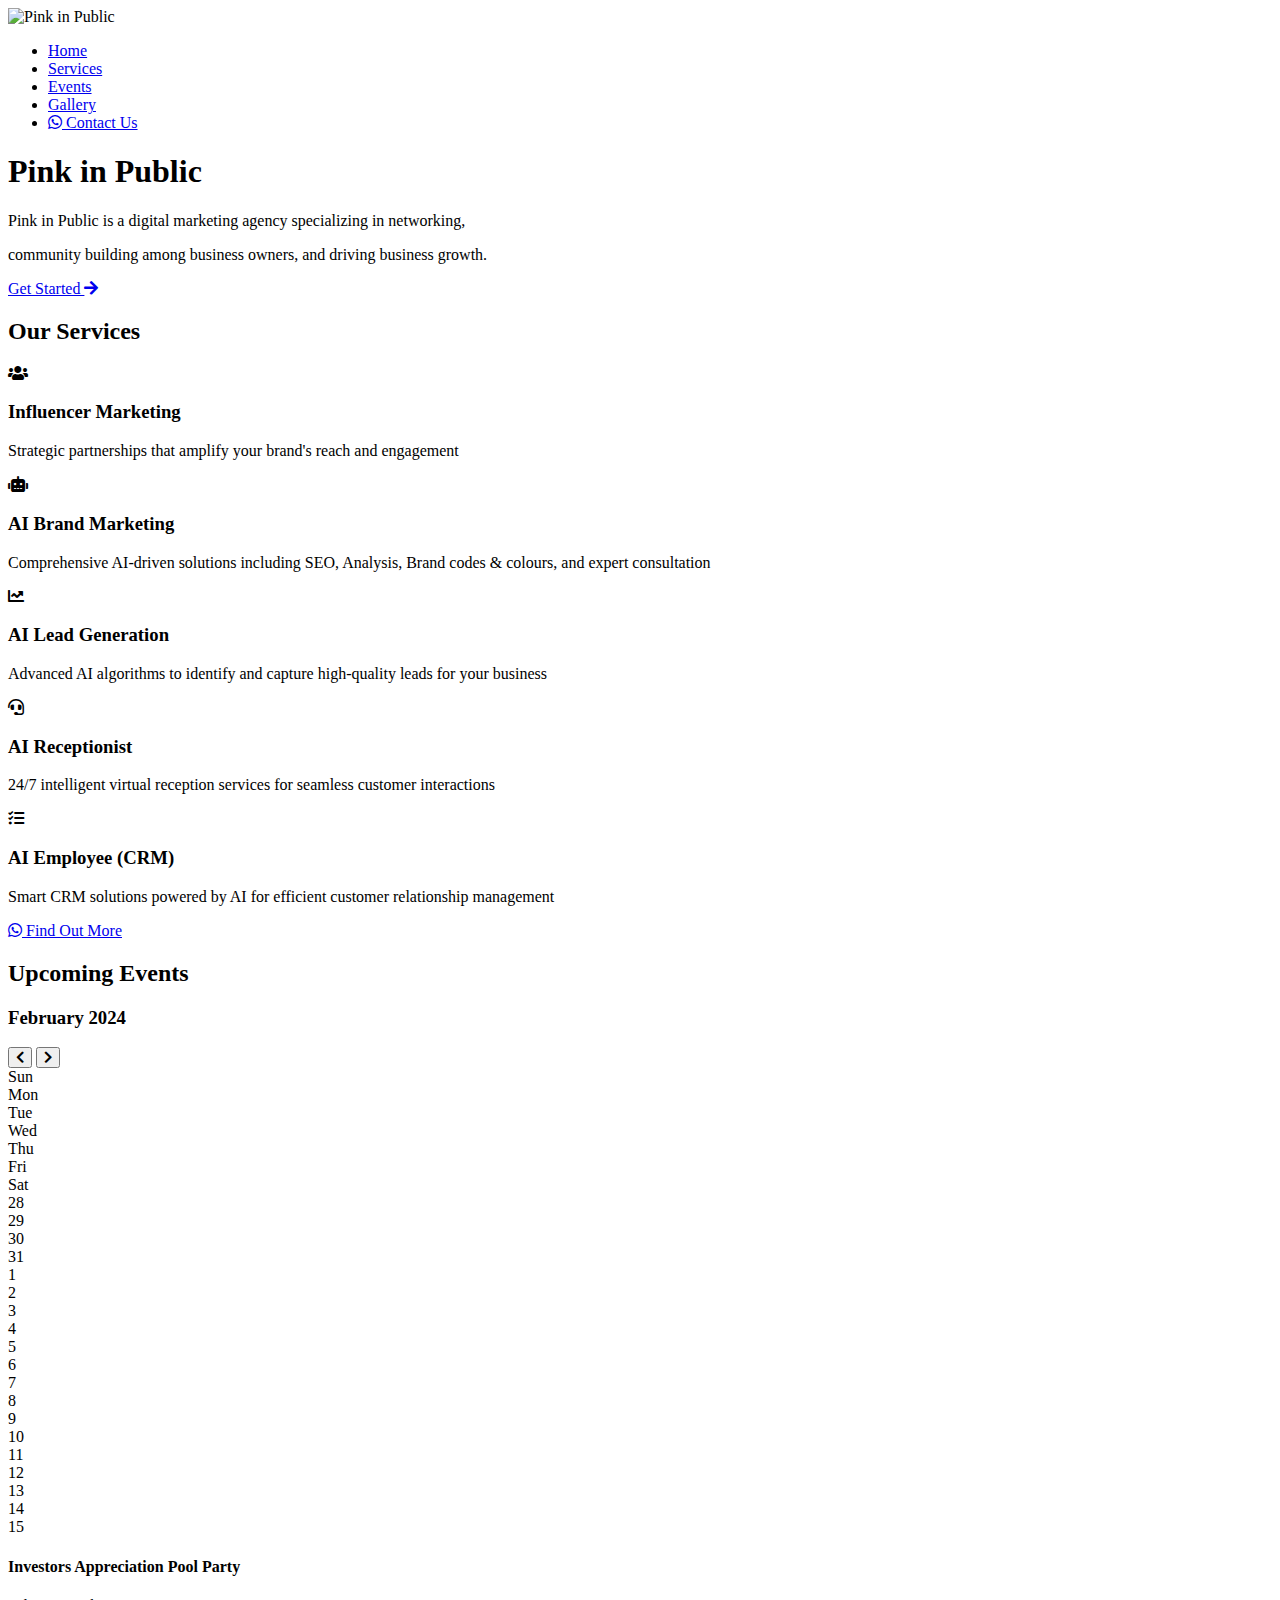
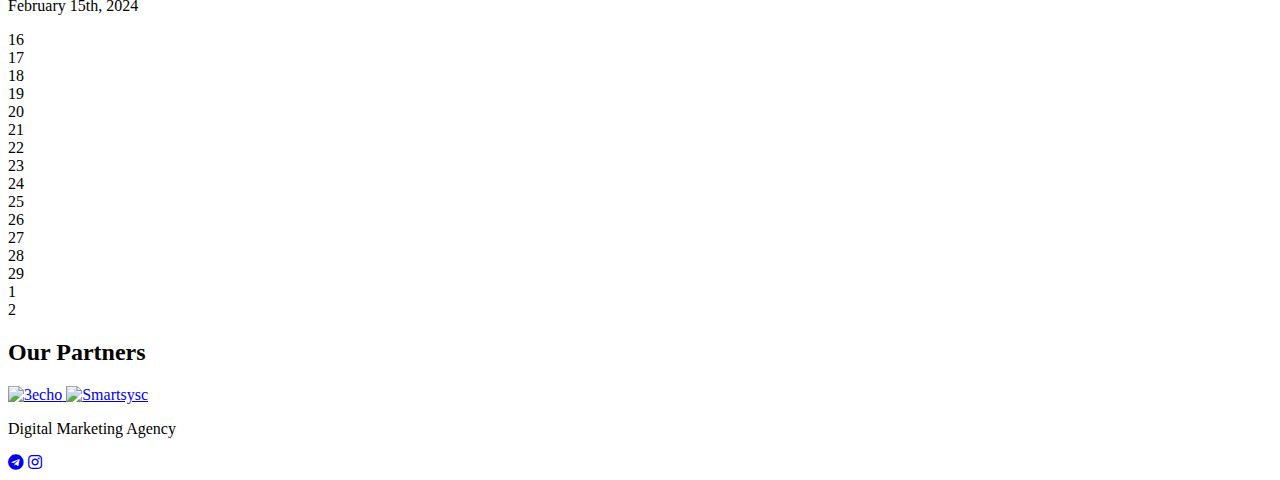
==== index.html @ c2b6cb78 "Add files via upload" ====
<!DOCTYPE html>
<html lang="en">
<head>
    <meta charset="UTF-8">
    <meta name="viewport" content="width=device-width, initial-scale=1.0">
    <title>Pink in Public - Digital Marketing Agency</title>
    <link rel="stylesheet" href="css/style.css">
    <link rel="stylesheet" href="css/animations.css">
    <!-- Add modern font from Google Fonts -->
    <link href="https://fonts.googleapis.com/css2?family=Poppins:wght@300;400;500;600;700&display=swap" rel="stylesheet">
    <link rel="stylesheet" href="https://cdnjs.cloudflare.com/ajax/libs/font-awesome/5.15.4/css/all.min.css">
</head>
<body>
    <!-- Navigation -->
    <nav class="main-nav">
        <div class="nav-container">
            <div class="logo">
                <img src="assets/logo.png" alt="Pink in Public">
            </div>
            <ul class="nav-links">
                <li><a href="index.html">Home</a></li>
                <li><a href="#services">Services</a></li>
                <li><a href="#events">Events</a></li>
                <li><a href="gallery.html">Gallery</a></li>
                <li><a href="http://wa.me/+6592980346" target="_blank" class="cta-button">
                    <i class="fab fa-whatsapp"></i> Contact Us
                </a></li>
            </ul>
        </div>
    </nav>

    <!-- Hero Section -->
    <section class="hero">
        <div class="hero-content">
            <h1>Pink in Public</h1>
            <p>Pink in Public is a digital marketing agency specializing in networking,</p>
            <p>community building among business owners, and driving business growth.</p>
            <a href="#services" class="primary-button">
                Get Started
                <i class="fas fa-arrow-right"></i>
            </a>
        </div>
    </section>

    <!-- Services Section -->
    <section id="services" class="services">
        <h2>Our Services</h2>
        <div class="services-grid">
            <div class="service-card">
                <i class="fas fa-users service-icon"></i>
                <h3>Influencer Marketing</h3>
                <p>Strategic partnerships that amplify your brand's reach and engagement</p>
            </div>
            
            <div class="service-card">
                <i class="fas fa-robot service-icon"></i>
                <h3>AI Brand Marketing</h3>
                <p>Comprehensive AI-driven solutions including SEO, Analysis, Brand codes & colours, and expert consultation</p>
            </div>
            
            <div class="service-card">
                <i class="fas fa-chart-line service-icon"></i>
                <h3>AI Lead Generation</h3>
                <p>Advanced AI algorithms to identify and capture high-quality leads for your business</p>
            </div>
            
            <div class="service-card">
                <i class="fas fa-headset service-icon"></i>
                <h3>AI Receptionist</h3>
                <p>24/7 intelligent virtual reception services for seamless customer interactions</p>
            </div>
            
            <div class="service-card">
                <i class="fas fa-tasks service-icon"></i>
                <h3>AI Employee (CRM)</h3>
                <p>Smart CRM solutions powered by AI for efficient customer relationship management</p>
            </div>
        </div>
        <a href="http://wa.me/+6592980346" target="_blank" class="primary-button centered-button">
            <i class="fab fa-whatsapp"></i> Find Out More
        </a>
    </section>

    <!-- Events Section -->
    <section id="events" class="events">
        <h2>Upcoming Events</h2>
        <div class="calendar-wrapper">
            <div class="calendar-header">
                <h3>February 2024</h3>
                <div class="calendar-nav">
                    <button class="calendar-btn prev"><i class="fas fa-chevron-left"></i></button>
                    <button class="calendar-btn next"><i class="fas fa-chevron-right"></i></button>
                </div>
            </div>
            <div class="calendar">
                <div class="calendar-weekdays">
                    <div>Sun</div>
                    <div>Mon</div>
                    <div>Tue</div>
                    <div>Wed</div>
                    <div>Thu</div>
                    <div>Fri</div>
                    <div>Sat</div>
                </div>
                <div class="calendar-days">
                    <!-- First week -->
                    <div class="calendar-day disabled">28</div>
                    <div class="calendar-day disabled">29</div>
                    <div class="calendar-day disabled">30</div>
                    <div class="calendar-day disabled">31</div>
                    <div class="calendar-day">1</div>
                    <div class="calendar-day">2</div>
                    <div class="calendar-day">3</div>
                    <!-- Second week -->
                    <div class="calendar-day">4</div>
                    <div class="calendar-day">5</div>
                    <div class="calendar-day">6</div>
                    <div class="calendar-day">7</div>
                    <div class="calendar-day">8</div>
                    <div class="calendar-day">9</div>
                    <div class="calendar-day">10</div>
                    <!-- Third week -->
                    <div class="calendar-day">11</div>
                    <div class="calendar-day">12</div>
                    <div class="calendar-day">13</div>
                    <div class="calendar-day">14</div>
                    <div class="calendar-day has-event">15
                        <div class="event-indicator">
                            <span class="event-dot"></span>
                            <div class="event-popup">
                                <h4>Investors Appreciation Pool Party</h4>
                                <p>February 15th, 2024</p>
                            </div>
                        </div>
                    </div>
                    <div class="calendar-day">16</div>
                    <div class="calendar-day">17</div>
                    <!-- Remaining days... -->
                    <div class="calendar-day">18</div>
                    <div class="calendar-day">19</div>
                    <div class="calendar-day">20</div>
                    <div class="calendar-day">21</div>
                    <div class="calendar-day">22</div>
                    <div class="calendar-day">23</div>
                    <div class="calendar-day">24</div>
                    <div class="calendar-day">25</div>
                    <div class="calendar-day">26</div>
                    <div class="calendar-day">27</div>
                    <div class="calendar-day">28</div>
                    <div class="calendar-day">29</div>
                    <div class="calendar-day disabled">1</div>
                    <div class="calendar-day disabled">2</div>
                </div>
            </div>
        </div>
    </section>

    <!-- Partners Section -->
    <section id="partners" class="partners">
        <h2>Our Partners</h2>
        <div class="partners-grid">
            <a href="https://3echo.ai" target="_blank" class="partner-link">
                <img src="res/img/3echo.png" alt="3echo" class="partner-logo">
            </a>
            <a href="https://smartsyscapital.com" target="_blank" class="partner-link">
                <img src="res/img/smartsys.png" alt="Smartsysc" class="partner-logo">
            </a>
        </div>
    </section>

    <!-- Footer -->
    <footer>
        <div class="footer-content">
            <div class="company-info">
                <p>Digital Marketing Agency</p>    
            </div>
            <div class="social-links">
                <a href="https://t.me/Smartsyscapital" target="_blank"><i class="fab fa-telegram"></i></a>
                <a href="https://www.instagram.com/pink.in.public/?hl=en" target="_blank"><i class="fab fa-instagram"></i></a>
            </div>
        </div>
    </footer>

    <script src="js/main.js"></script>
    <script src="js/calendar.js"></script>
    <script>
        // Wait for calendar to be initialized
        document.addEventListener('DOMContentLoaded', () => {
            // Now you can safely add events
            if (window.calendar) {
                calendar.addEvent('2024-03-15', 'New Event Title', 'Event Description');
            }
        });
    </script>
</body>
</html>
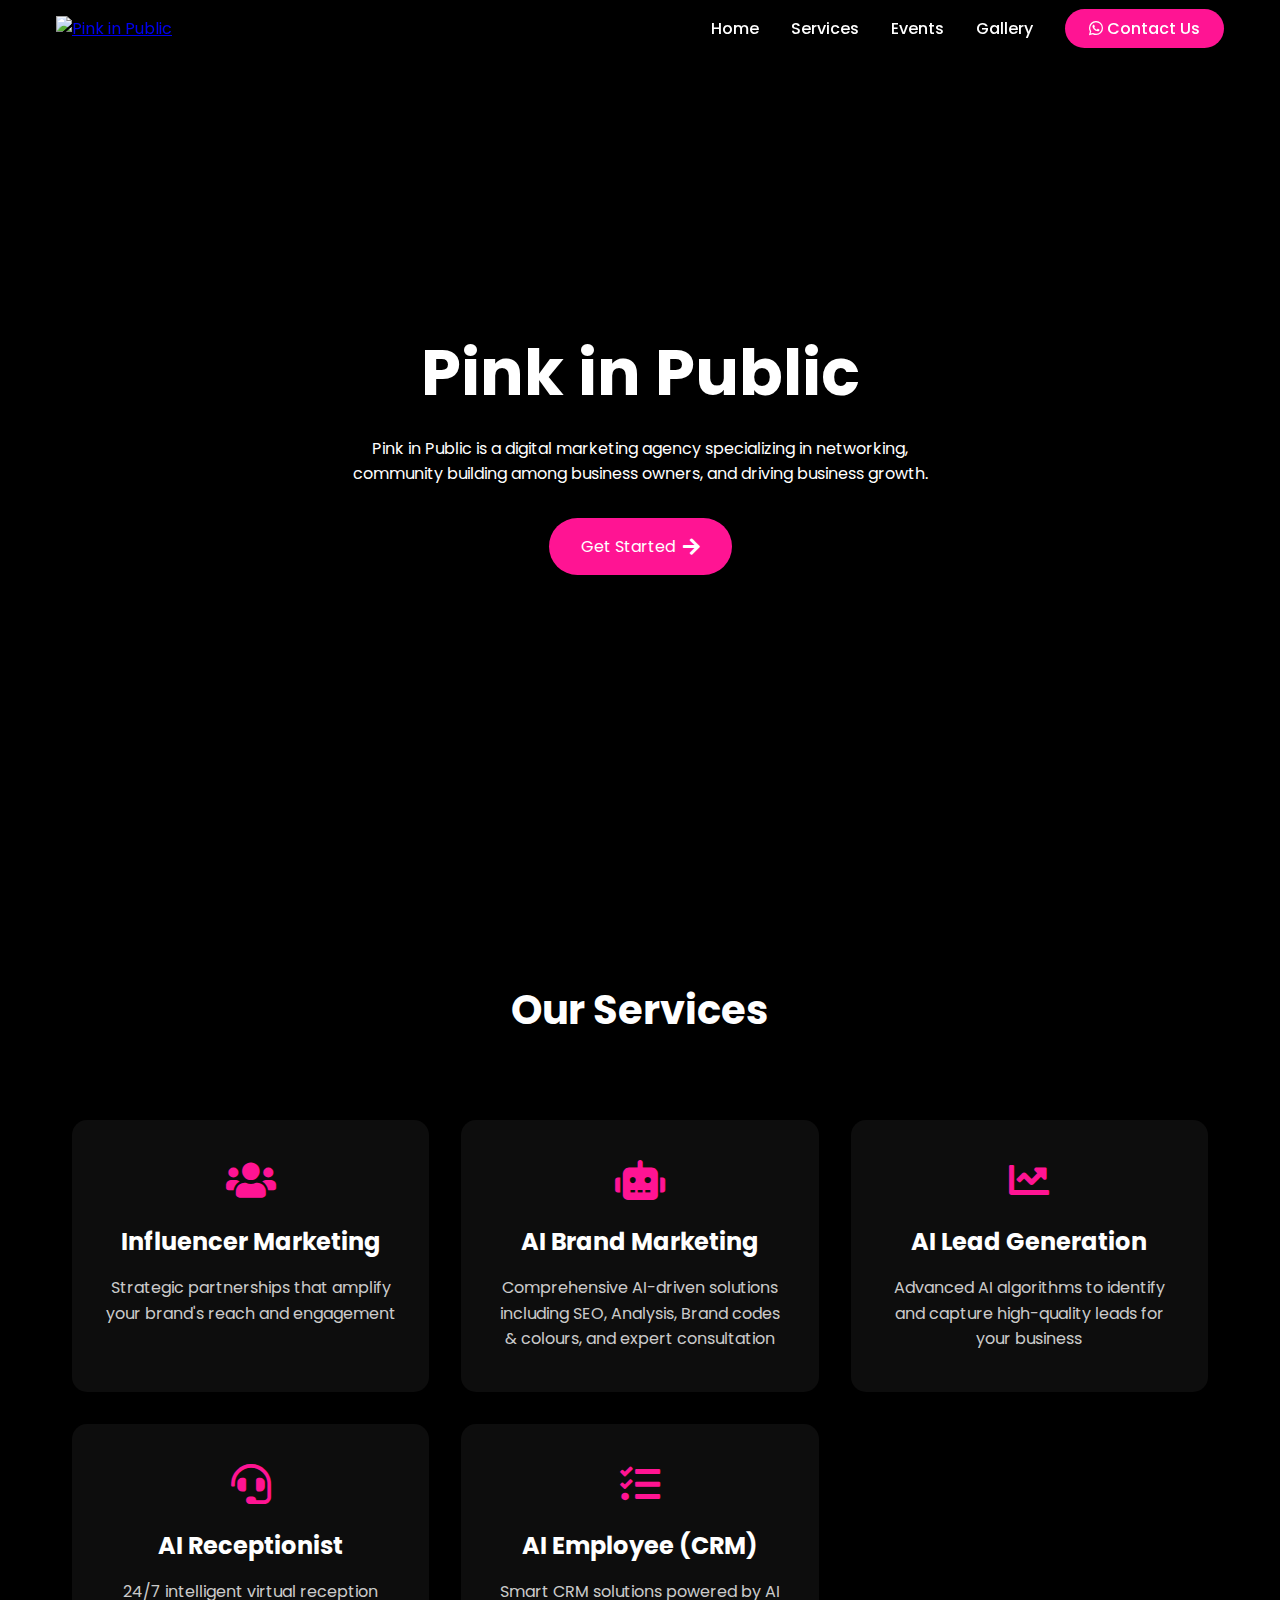
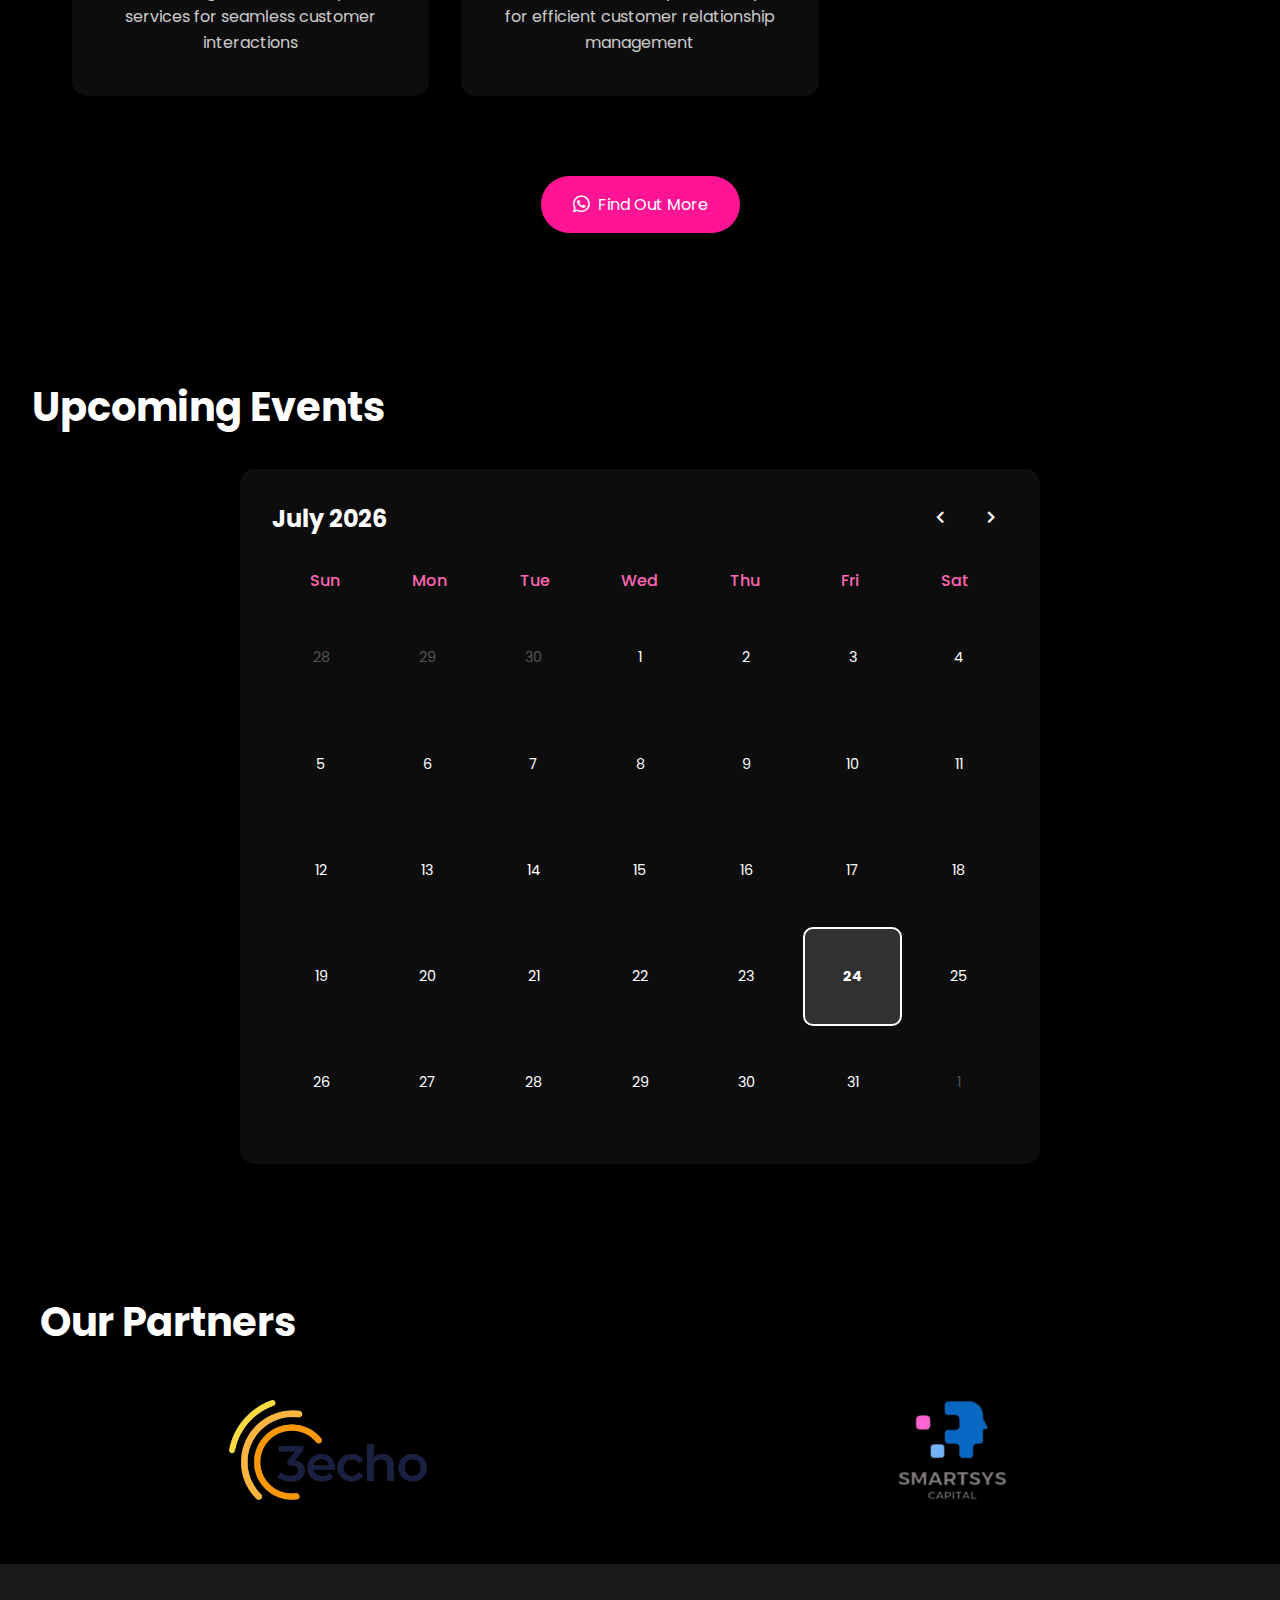
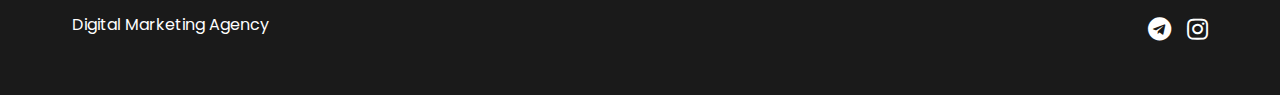
==== commit b7a042ac: "Add files via upload" ====
--- a/index.html
+++ b/index.html
@@ -4,6 +4,7 @@
     <meta charset="UTF-8">
     <meta name="viewport" content="width=device-width, initial-scale=1.0">
     <title>Pink in Public - Digital Marketing Agency</title>
+    <link rel="icon" type="image/x-icon" href="res/img/PIP.ico">
     <link rel="stylesheet" href="css/style.css">
     <link rel="stylesheet" href="css/animations.css">
     <!-- Add modern font from Google Fonts -->
@@ -15,7 +16,9 @@
     <nav class="main-nav">
         <div class="nav-container">
             <div class="logo">
-                <img src="assets/logo.png" alt="Pink in Public">
+                <a href="index.html">
+                    <img src="res/img/PIP.png" alt="Pink in Public">
+                </a>
             </div>
             <ul class="nav-links">
                 <li><a href="index.html">Home</a></li>
--- a/css/style.css
+++ b/css/style.css
@@ -0,0 +1,487 @@
+/* Global Styles */
+:root {
+    --primary-color: #ff1493;
+    --secondary-color: #1a1a1a;
+    --text-color: #ffffff;
+    --accent-color: #ff69b4;
+    --background-color: #000000;
+}
+
+* {
+    margin: 0;
+    padding: 0;
+    box-sizing: border-box;
+    font-family: 'Poppins', sans-serif;
+}
+
+body {
+    background-color: var(--background-color);
+    color: var(--text-color);
+}
+
+/* Navigation */
+.main-nav {
+    position: fixed;
+    width: 100%;
+    background: rgba(0, 0, 0, 0.9);
+    backdrop-filter: blur(10px);
+    z-index: 1000;
+}
+
+.nav-container {
+    max-width: 1200px;
+    margin: 0 auto;
+    padding: 1rem;
+    display: flex;
+    justify-content: space-between;
+    align-items: center;
+}
+
+.logo img {
+    height: 50px;
+}
+
+.nav-links {
+    display: flex;
+    gap: 2rem;
+    list-style: none;
+}
+
+.nav-links a {
+    color: var(--text-color);
+    text-decoration: none;
+    font-weight: 500;
+    transition: color 0.3s ease;
+}
+
+.nav-links a:hover {
+    color: var(--primary-color);
+}
+
+.cta-button {
+    background: var(--primary-color);
+    padding: 0.5rem 1.5rem;
+    border-radius: 25px;
+}
+
+/* Hero Section */
+.hero {
+    height: 100vh;
+    display: flex;
+    align-items: center;
+    justify-content: center;
+    text-align: center;
+    background: linear-gradient(rgba(0,0,0,0.7), rgba(0,0,0,0.7)), url('../assets/hero-bg.jpg');
+    background-size: cover;
+    background-position: center;
+}
+
+.hero-content h1 {
+    font-size: 4rem;
+    margin-bottom: 1rem;
+}
+
+.primary-button {
+    display: inline-flex;
+    align-items: center;
+    gap: 0.5rem;
+    padding: 1rem 2rem;
+    background: var(--primary-color);
+    color: var(--text-color);
+    text-decoration: none;
+    border-radius: 30px;
+    margin-top: 2rem;
+    transition: transform 0.3s ease, background-color 0.3s ease;
+}
+
+.primary-button:hover {
+    transform: scale(1.05);
+    background-color: #ff69b4;
+}
+
+.primary-button i {
+    font-size: 1.2rem;
+}
+
+.centered-button {
+    margin: 3rem auto 0;
+    display: flex;
+    width: fit-content;
+}
+
+/* Services Section */
+.services {
+    padding: 5rem 0;
+    text-align: center;
+    background: var(--background-color);
+}
+
+.services h2 {
+    font-size: 2.5rem;
+    margin-bottom: 3rem;
+    color: var(--text-color);
+}
+
+.services-grid {
+    display: grid;
+    grid-template-columns: repeat(auto-fit, minmax(280px, 1fr));
+    gap: 2rem;
+    padding: 2rem;
+    max-width: 1200px;
+    margin: 0 auto;
+}
+
+.service-card {
+    background: rgba(255,255,255,0.05);
+    padding: 2.5rem 2rem;
+    border-radius: 15px;
+    transition: transform 0.3s ease, box-shadow 0.3s ease;
+    position: relative;
+    overflow: hidden;
+}
+
+.service-card:hover {
+    transform: translateY(-10px);
+    box-shadow: 0 10px 30px rgba(255, 20, 147, 0.1);
+}
+
+.service-icon {
+    font-size: 2.5rem;
+    color: var(--primary-color);
+    margin-bottom: 1.5rem;
+}
+
+.service-card h3 {
+    font-size: 1.5rem;
+    margin-bottom: 1rem;
+    color: var(--text-color);
+}
+
+.service-card p {
+    color: rgba(255, 255, 255, 0.8);
+    line-height: 1.6;
+}
+
+/* Responsive adjustments */
+@media (max-width: 768px) {
+    .services-grid {
+        grid-template-columns: 1fr;
+        padding: 1rem;
+    }
+    
+    .service-card {
+        padding: 2rem 1.5rem;
+    }
+}
+
+/* Events Section */
+.events {
+    padding: 4rem 2rem;
+    background: var(--background-color);
+}
+
+.events h2 {
+    font-size: 2.5rem;
+    margin-bottom: 2rem;
+    color: var(--text-color);
+}
+
+.events-list {
+    max-width: 1200px;
+    margin: 0 auto;
+}
+
+.event-item {
+    background: rgba(255, 255, 255, 0.05);
+    border-radius: 10px;
+    overflow: hidden;
+    margin-bottom: 2rem;
+    transition: transform 0.3s ease;
+}
+
+.event-item:hover {
+    transform: translateY(-5px);
+}
+
+.event-image {
+    width: 100%;
+    height: auto;
+    display: block;
+    cursor: pointer;
+}
+
+.event-info {
+    padding: 1.5rem;
+}
+
+.event-info h3 {
+    font-size: 1.5rem;
+    margin-bottom: 0.5rem;
+    color: var(--text-color);
+}
+
+.event-date {
+    color: var(--accent-color);
+    font-size: 1rem;
+}
+
+/* Calendar Styles */
+.calendar-wrapper {
+    max-width: 800px;
+    margin: 0 auto;
+    background: rgba(255, 255, 255, 0.05);
+    border-radius: 15px;
+    padding: 2rem;
+}
+
+.calendar-header {
+    display: flex;
+    justify-content: space-between;
+    align-items: center;
+    margin-bottom: 2rem;
+}
+
+.calendar-header h3 {
+    font-size: 1.5rem;
+    color: var(--text-color);
+}
+
+.calendar-nav {
+    display: flex;
+    gap: 1rem;
+}
+
+.calendar-btn {
+    background: none;
+    border: none;
+    color: var(--text-color);
+    cursor: pointer;
+    padding: 0.5rem;
+    border-radius: 50%;
+    width: 35px;
+    height: 35px;
+    display: flex;
+    align-items: center;
+    justify-content: center;
+    transition: background-color 0.3s ease;
+}
+
+.calendar-btn:hover {
+    background: rgba(255, 255, 255, 0.1);
+}
+
+.calendar-weekdays {
+    display: grid;
+    grid-template-columns: repeat(7, 1fr);
+    text-align: center;
+    font-weight: 500;
+    color: var(--accent-color);
+    margin-bottom: 1rem;
+}
+
+.calendar-days {
+    display: grid;
+    grid-template-columns: repeat(7, 1fr);
+    gap: 0.5rem;
+}
+
+.calendar-day {
+    aspect-ratio: 1;
+    display: flex;
+    align-items: center;
+    justify-content: center;
+    position: relative;
+    cursor: pointer;
+    border-radius: 10px;
+    transition: background-color 0.3s ease;
+    font-size: 0.9rem;
+}
+
+.calendar-day:hover {
+    background: rgba(255, 255, 255, 0.1);
+}
+
+.calendar-day.disabled {
+    color: rgba(255, 255, 255, 0.3);
+    cursor: default;
+}
+
+/* Current day styling */
+.calendar-day.today {
+    background: rgba(255, 255, 255, 0.15);
+    border: 2px solid #ffffff;
+    font-weight: bold;
+}
+
+.calendar-day.today:hover {
+    background: rgba(255, 255, 255, 0.2);
+}
+
+/* Event day styling */
+.calendar-day.has-event {
+    background: rgba(255, 20, 147, 0.15);
+    border: 2px solid var(--primary-color);
+    position: relative;
+    cursor: pointer;
+}
+
+.calendar-day.has-event:hover {
+    background: rgba(255, 20, 147, 0.25);
+}
+
+/* Combined styling for day with both event and current day */
+.calendar-day.has-event.today {
+    background: linear-gradient(135deg, 
+        rgba(255, 255, 255, 0.15) 0%, 
+        rgba(255, 20, 147, 0.15) 100%
+    );
+    border: 2px solid var(--primary-color);
+}
+
+.calendar-day.has-event.today:hover {
+    background: linear-gradient(135deg, 
+        rgba(255, 255, 255, 0.2) 0%, 
+        rgba(255, 20, 147, 0.25) 100%
+    );
+}
+
+/* Event indicator dot */
+.event-dot {
+    display: block;
+    position: absolute;
+    bottom: 4px;
+    left: 50%;
+    transform: translateX(-50%);
+    width: 6px;
+    height: 6px;
+    background: var(--primary-color);
+    border-radius: 50%;
+}
+
+.event-popup {
+    position: absolute;
+    bottom: calc(100% + 10px);
+    left: 50%;
+    transform: translateX(-50%);
+    background: var(--secondary-color);
+    padding: 1rem;
+    border-radius: 8px;
+    width: max-content;
+    max-width: 250px;
+    box-shadow: 0 5px 15px rgba(0, 0, 0, 0.3);
+    opacity: 0;
+    visibility: hidden;
+    transition: opacity 0.3s ease, visibility 0.3s ease;
+    z-index: 100;
+}
+
+.calendar-day.has-event:hover .event-popup {
+    opacity: 1;
+    visibility: visible;
+}
+
+.event-description {
+    margin-top: 0.5rem;
+    font-size: 0.8rem;
+    color: rgba(255, 255, 255, 0.8);
+}
+
+@media (max-width: 768px) {
+    .calendar-wrapper {
+        padding: 1rem;
+    }
+    
+    .calendar-day {
+        font-size: 0.8rem;
+    }
+    
+    .event-popup {
+        max-width: 200px;
+    }
+}
+
+/* Partners Section */
+.partners {
+    padding: 4rem 2rem;
+    background: var(--background-color);
+}
+
+.partners h2 {
+    font-size: 2.5rem;
+    margin-bottom: 3rem;
+    color: var(--text-color);
+    text-align: left;
+    max-width: 1200px;
+    margin-left: auto;
+    margin-right: auto;
+}
+
+.partners-grid {
+    display: grid;
+    grid-template-columns: repeat(2, 1fr);
+    gap: 3rem;
+    max-width: 1200px;
+    margin: 0 auto;
+    align-items: center;
+}
+
+.partner-link {
+    display: flex;
+    justify-content: center;
+    align-items: center;
+    transition: transform 0.3s ease, opacity 0.3s ease;
+}
+
+.partner-link:hover {
+    transform: scale(1.05);
+    opacity: 0.9;
+}
+
+.partner-logo {
+    max-width: 100%;
+    height: auto;
+    object-fit: contain;
+    max-height: 100px; /* Adjust this value based on your logo sizes */
+}
+
+/* Responsive adjustments */
+@media (max-width: 768px) {
+    .partners-grid {
+        grid-template-columns: 1fr;
+        gap: 2rem;
+    }
+    
+    .partner-logo {
+        max-height: 80px;
+    }
+}
+
+/* Footer */
+footer {
+    background: var(--secondary-color);
+    padding: 3rem 0;
+}
+
+.footer-content {
+    max-width: 1200px;
+    margin: 0 auto;
+    padding: 0 2rem;
+    display: grid;
+    grid-template-columns: 1fr auto;
+    gap: 2rem;
+}
+
+.social-links {
+    display: flex;
+    gap: 1rem;
+}
+
+.social-links a {
+    color: var(--text-color);
+    font-size: 1.5rem;
+    transition: color 0.3s ease;
+}
+
+.social-links a:hover {
+    color: var(--primary-color);
+} --- a/css/animations.css
+++ b/css/animations.css
@@ -0,0 +1,40 @@
+/* Fade In Animation */
+@keyframes fadeIn {
+    from { opacity: 0; }
+    to { opacity: 1; }
+}
+
+/* Slide Up Animation */
+@keyframes slideUp {
+    from {
+        transform: translateY(50px);
+        opacity: 0;
+    }
+    to {
+        transform: translateY(0);
+        opacity: 1;
+    }
+}
+
+/* Apply animations to elements */
+.hero-content {
+    animation: fadeIn 1s ease-out;
+}
+
+.service-card, .event-card, .partner-card {
+    animation: slideUp 0.5s ease-out;
+}
+
+/* Hover Effects */
+.hover-scale {
+    transition: transform 0.3s ease;
+}
+
+.hover-scale:hover {
+    transform: scale(1.05);
+}
+
+/* Smooth Page Transitions */
+.page-transition {
+    transition: opacity 0.3s ease;
+} 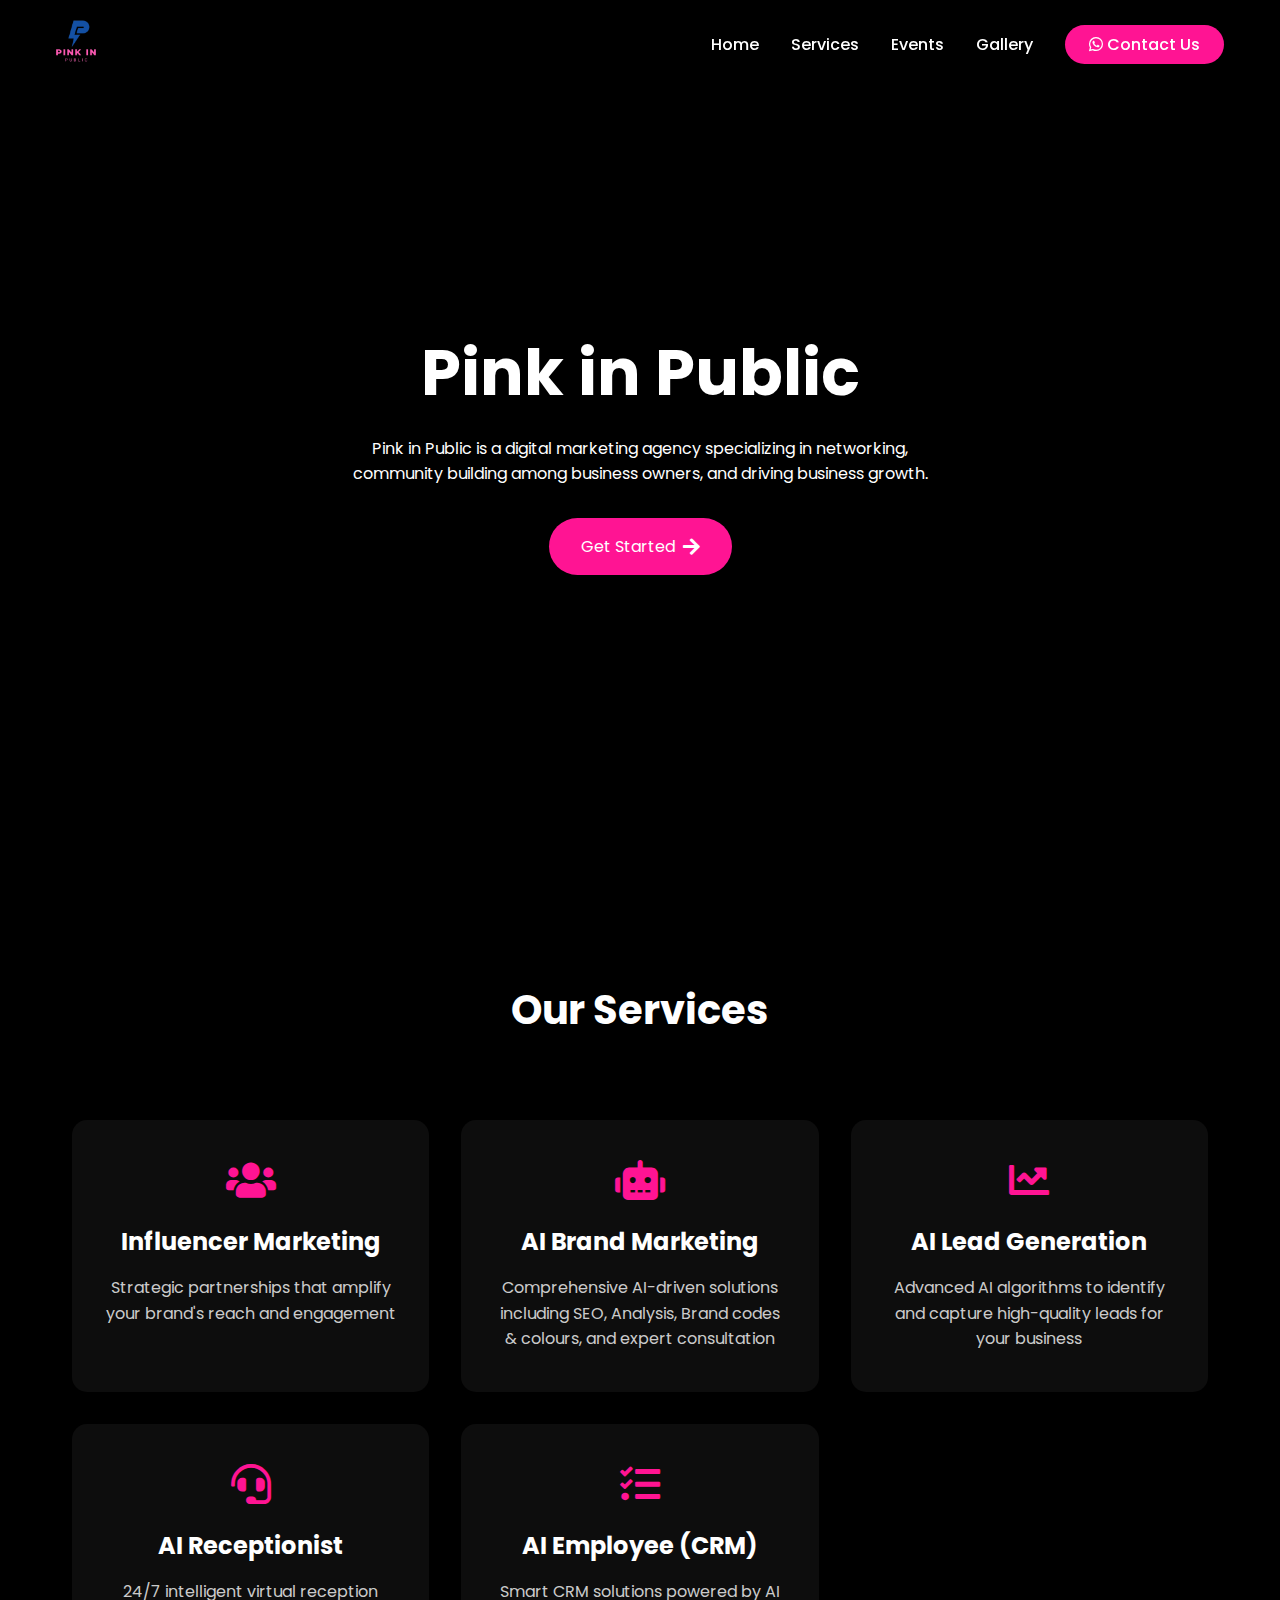
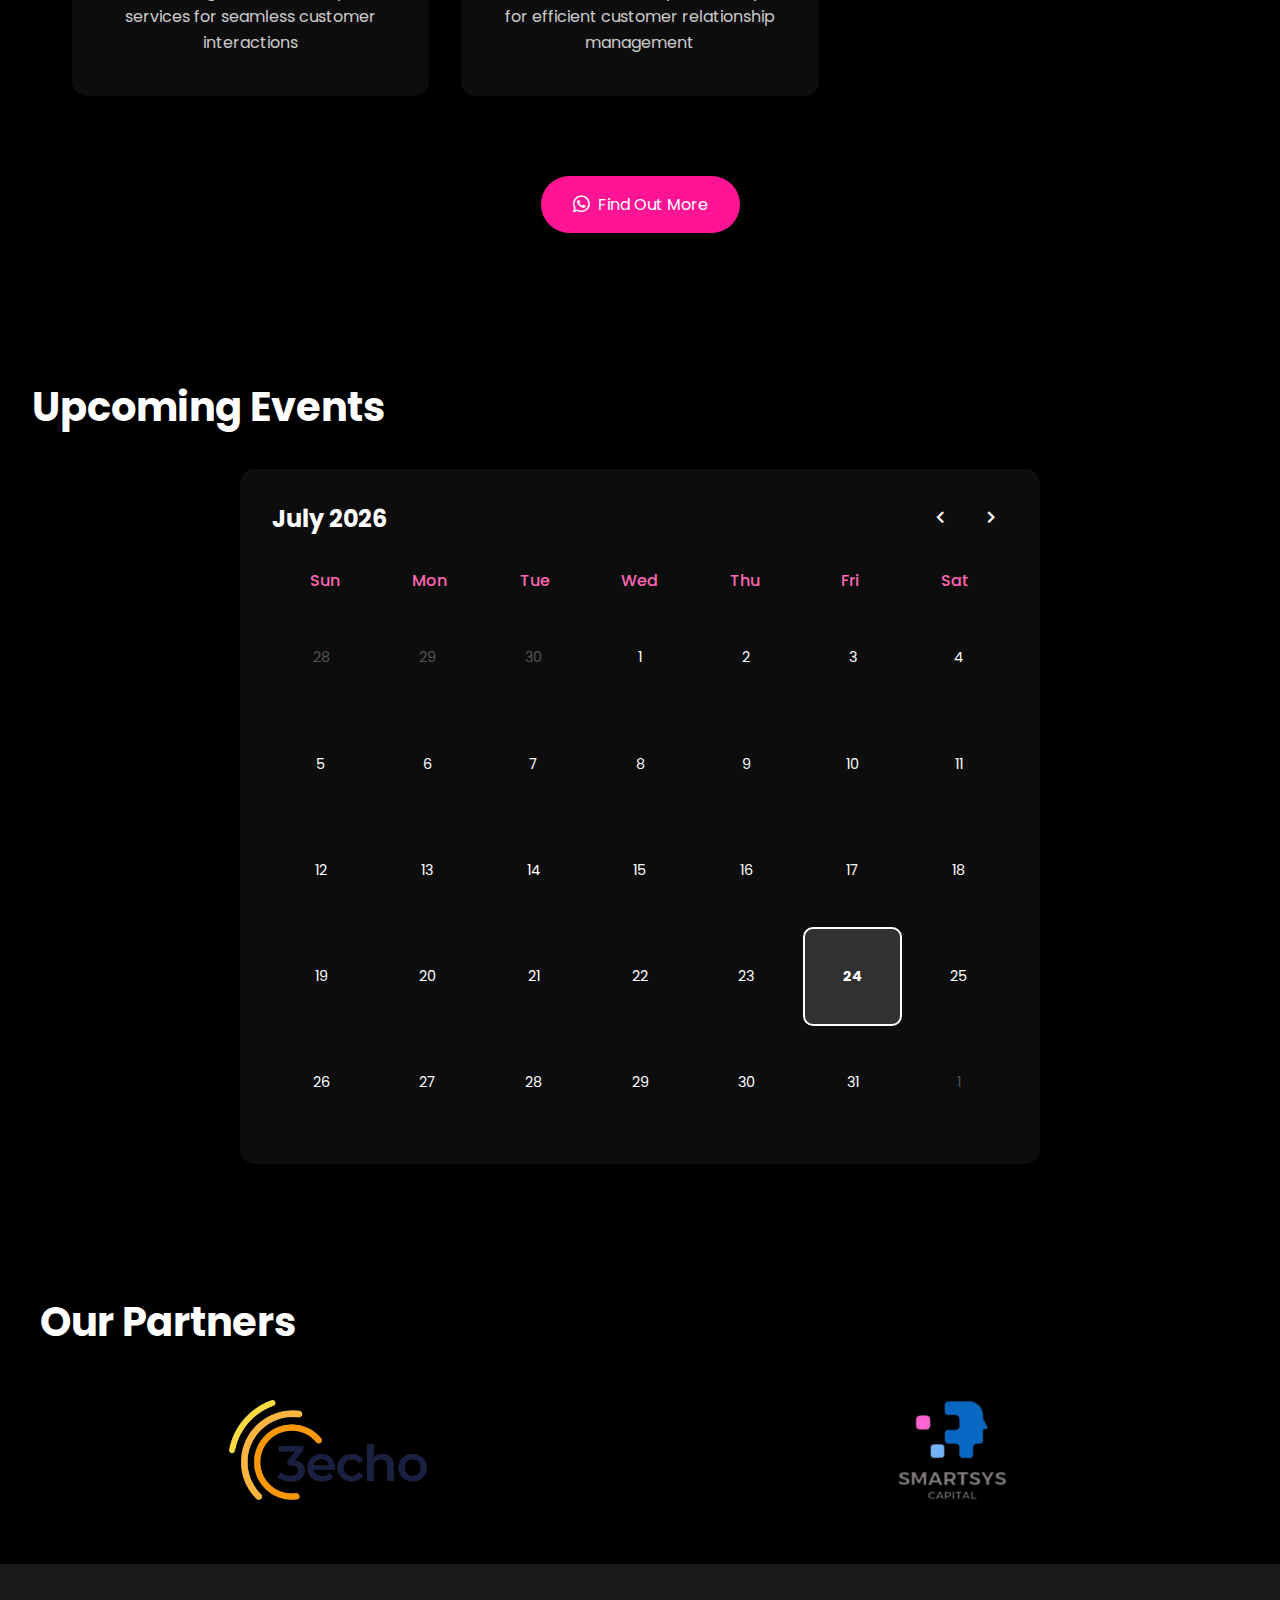
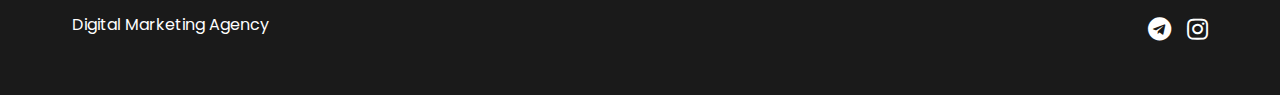
==== commit f93da205: "Update index.html" ====
--- a/index.html
+++ b/index.html
@@ -16,15 +16,15 @@
     <nav class="main-nav">
         <div class="nav-container">
             <div class="logo">
-                <a href="index.html">
+                <a href="index">
                     <img src="res/img/PIP.png" alt="Pink in Public">
                 </a>
             </div>
             <ul class="nav-links">
-                <li><a href="index.html">Home</a></li>
+                <li><a href="index">Home</a></li>
                 <li><a href="#services">Services</a></li>
                 <li><a href="#events">Events</a></li>
-                <li><a href="gallery.html">Gallery</a></li>
+                <li><a href="gallery">Gallery</a></li>
                 <li><a href="http://wa.me/+6592980346" target="_blank" class="cta-button">
                     <i class="fab fa-whatsapp"></i> Contact Us
                 </a></li>
